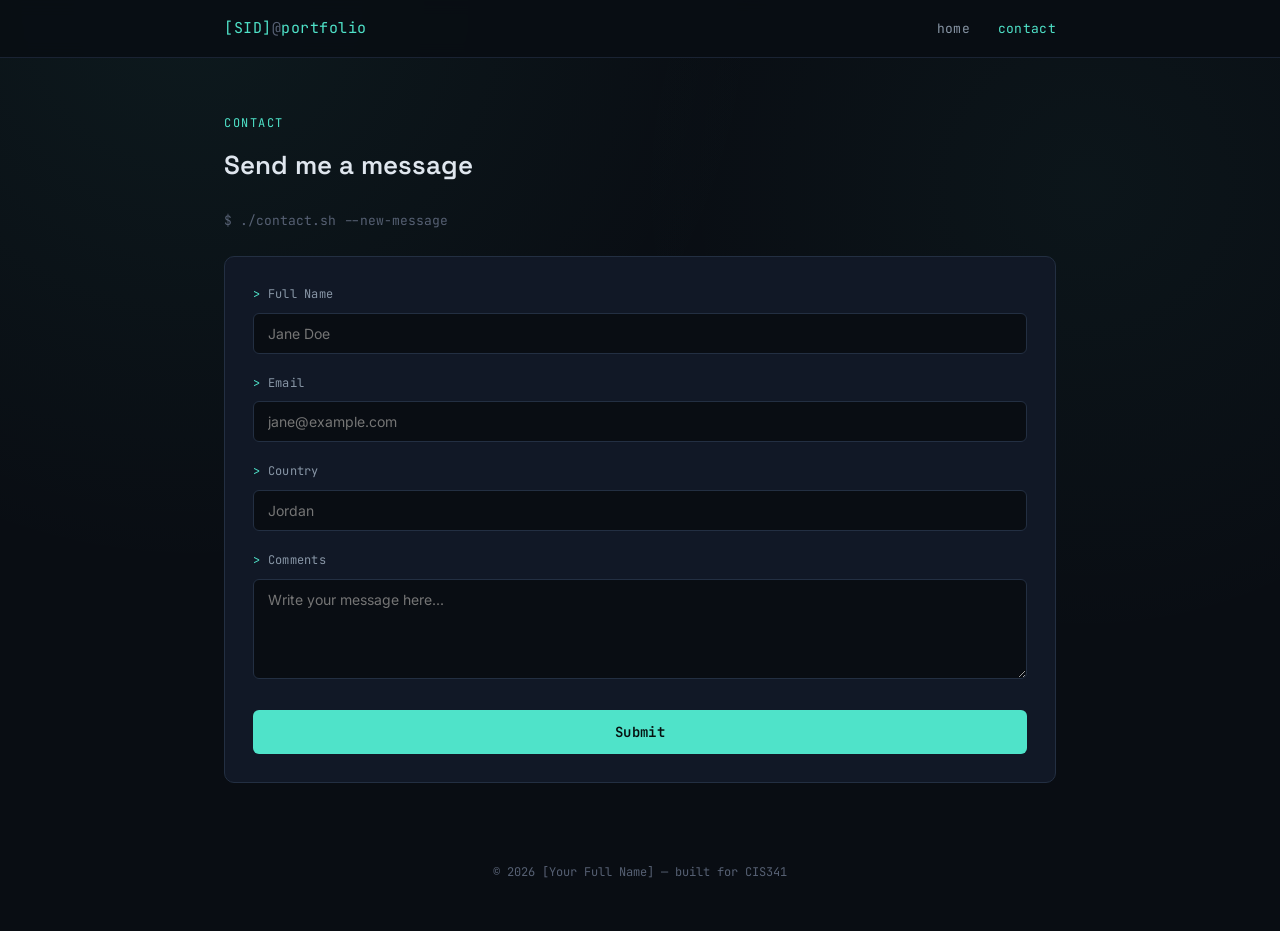
==== contact.html @ ccd3b873 "Add files via upload" ====
<!DOCTYPE html>
<html lang="en">
<head>
    <meta charset="UTF-8">
    <meta name="viewport" content="width=device-width, initial-scale=1.0">
    <title>Contact — [Your Full Name]</title>
    <link rel="preconnect" href="https://fonts.googleapis.com">
    <link href="https://fonts.googleapis.com/css2?family=Space+Grotesk:wght@500;700&family=Inter:wght@400;500;600&family=JetBrains+Mono:wght@400;500&display=swap" rel="stylesheet">
    <link rel="stylesheet" href="style.css">
</head>
<body>

    <nav>
        <div class="nav-inner">
            <div class="nav-logo">[SID]<span>@</span>portfolio</div>
            <div class="nav-links">
                <a href="index.html">home</a>
                <a href="contact.html" class="active">contact</a>
            </div>
        </div>
    </nav>

    <div class="container">

        <section style="border-top:none; padding-top:56px;">
            <p class="section-label">Contact</p>
            <h2>Send me a message</h2>
            <p class="form-intro">$ ./contact.sh --new-message</p>

            <form>
                <div class="field">
                    <label for="fullname">Full Name</label>
                    <input type="text" id="fullname" name="fullname" placeholder="Jane Doe">
                </div>

                <div class="field">
                    <label for="email">Email</label>
                    <input type="email" id="email" name="email" placeholder="jane@example.com">
                </div>

                <div class="field">
                    <label for="country">Country</label>
                    <input type="text" id="country" name="country" placeholder="Jordan">
                </div>

                <div class="field">
                    <label for="comments">Comments</label>
                    <textarea id="comments" name="comments" placeholder="Write your message here..."></textarea>
                </div>

                <button type="button" onclick="validateForm()">Submit</button>
            </form>
        </section>

    </div>

    <footer>
        © 2026 [Your Full Name] — built for CIS341
    </footer>

    <!-- MODAL: shown after successful submission -->
    <div id="contactModal" class="modal-overlay">
        <div class="modal-box">
            <div class="terminal-bar">
                <span class="dot" style="background:#e5555a;"></span>
                <span class="dot" style="background:#e2b73a;"></span>
                <span class="dot" style="background:#4fe3c9;"></span>
                <span class="terminal-title">message_sent.log</span>
            </div>
            <div class="terminal-body">
                <p class="modal-heading">Thanks for reaching out!</p>
                <p class="modal-sub">You can also find me here:</p>

                <div class="contact-line">
                    <span class="label">instagram</span>
                    <span class="value"><a href="https://instagram.com/[your_username]" target="_blank" rel="noopener">@[your_username]</a></span>
                </div>
                <div class="contact-line">
                    <span class="label">phone</span>
                    <span class="value">[+962 xx xxx xxxx]</span>
                </div>
                <div class="contact-line">
                    <span class="label">email</span>
                    <span class="value"><a href="mailto:[your.personal@email.com]">[your.personal@email.com]</a></span>
                </div>

                <button class="modal-close" onclick="closeModal()">Close</button>
            </div>
        </div>
    </div>

    <script src="script.js"></script>
</body>
</html>
---- style.css ----
/* ============================================
   DESIGN TOKENS
   ============================================ */
:root {
    --bg: #090d13;
    --surface: #111826;
    --surface-alt: #161f30;
    --border: #232f42;
    --border-soft: #1a2333;
    --text: #dfe6ee;
    --text-muted: #8896a6;
    --text-dim: #566073;
    --accent: #4fe3c9;
    --accent-dim: #2c8f7f;
    --accent-soft: rgba(79, 227, 201, 0.1);
    --warn: #ffb454;
    --font-display: 'Space Grotesk', sans-serif;
    --font-body: 'Inter', sans-serif;
    --font-mono: 'JetBrains Mono', monospace;
}

* {
    box-sizing: border-box;
}

html {
    scroll-behavior: smooth;
}

body {
    margin: 0;
    background-color: var(--bg);
    background-image:
        radial-gradient(circle at 15% 0%, rgba(79, 227, 201, 0.06), transparent 40%),
        radial-gradient(circle at 85% 20%, rgba(79, 227, 201, 0.04), transparent 35%);
    color: var(--text);
    font-family: var(--font-body);
    line-height: 1.65;
    -webkit-font-smoothing: antialiased;
}

a {
    color: var(--accent);
    text-decoration: none;
}

.container {
    max-width: 880px;
    margin: 0 auto;
    padding: 0 24px;
}

/* ============================================
   NAV
   ============================================ */
nav {
    position: sticky;
    top: 0;
    z-index: 100;
    background-color: rgba(9, 13, 19, 0.85);
    backdrop-filter: blur(8px);
    border-bottom: 1px solid var(--border-soft);
}

.nav-inner {
    max-width: 880px;
    margin: 0 auto;
    padding: 16px 24px;
    display: flex;
    align-items: center;
    justify-content: space-between;
}

.nav-logo {
    font-family: var(--font-mono);
    font-size: 15px;
    color: var(--accent);
    letter-spacing: 0.5px;
}

.nav-logo span {
    color: var(--text-dim);
}

.nav-links {
    display: flex;
    gap: 28px;
}

.nav-links a {
    font-family: var(--font-mono);
    font-size: 13px;
    color: var(--text-muted);
    letter-spacing: 0.3px;
    transition: color 0.15s ease;
    position: relative;
}

.nav-links a:hover {
    color: var(--accent);
}

.nav-links a.active {
    color: var(--accent);
}

/* ============================================
   HERO / TERMINAL SIGNATURE ELEMENT
   ============================================ */
.hero {
    padding: 72px 0 48px;
}

.terminal {
    background-color: var(--surface);
    border: 1px solid var(--border);
    border-radius: 10px;
    overflow: hidden;
    box-shadow: 0 20px 60px -20px rgba(0, 0, 0, 0.6);
}

.terminal-bar {
    display: flex;
    align-items: center;
    gap: 8px;
    padding: 12px 16px;
    background-color: var(--surface-alt);
    border-bottom: 1px solid var(--border);
}

.dot {
    width: 11px;
    height: 11px;
    border-radius: 50%;
    background-color: #3a4457;
}

.terminal-title {
    margin-left: 8px;
    font-family: var(--font-mono);
    font-size: 12px;
    color: var(--text-dim);
}

.terminal-body {
    padding: 28px 28px 32px;
    font-family: var(--font-mono);
    font-size: 14px;
}

.terminal-line {
    color: var(--text-muted);
    margin: 0 0 6px;
}

.terminal-line .prompt {
    color: var(--accent);
}

.terminal-output {
    margin: 0 0 4px;
    padding-left: 0;
}

.terminal-output .key {
    color: var(--text-dim);
}

.terminal-output .val {
    color: var(--text);
}

.hero-name {
    font-family: var(--font-display);
    font-size: 42px;
    font-weight: 700;
    color: var(--text);
    margin: 18px 0 4px;
    letter-spacing: -0.5px;
}

.hero-role {
    font-family: var(--font-mono);
    font-size: 14px;
    color: var(--accent);
    margin: 0 0 18px;
}

.cursor {
    display: inline-block;
    width: 8px;
    height: 16px;
    background-color: var(--accent);
    margin-left: 4px;
    vertical-align: middle;
    animation: blink 1s steps(1) infinite;
}

@keyframes blink {
    50% { opacity: 0; }
}

/* ============================================
   SECTIONS
   ============================================ */
section {
    padding: 48px 0;
    border-top: 1px solid var(--border-soft);
}

.section-label {
    font-family: var(--font-mono);
    font-size: 12px;
    color: var(--accent);
    letter-spacing: 1.5px;
    text-transform: uppercase;
    margin: 0 0 10px;
}

h2 {
    font-family: var(--font-display);
    font-size: 26px;
    font-weight: 600;
    color: var(--text);
    margin: 0 0 24px;
}

/* Soft skills */
.skills-grid {
    display: flex;
    flex-wrap: wrap;
    gap: 10px;
    list-style: none;
    padding: 0;
    margin: 0;
}

.skills-grid li {
    font-family: var(--font-mono);
    font-size: 13px;
    color: var(--text);
    background-color: var(--surface);
    border: 1px solid var(--border);
    padding: 8px 16px;
    border-radius: 6px;
}

.skills-grid li::before {
    content: "▹ ";
    color: var(--accent);
}

/* Tools table */
.table-wrap {
    border: 1px solid var(--border);
    border-radius: 10px;
    overflow: hidden;
}

table {
    width: 100%;
    border-collapse: collapse;
    background-color: var(--surface);
}

th {
    text-align: left;
    font-family: var(--font-mono);
    font-size: 12px;
    letter-spacing: 0.5px;
    text-transform: uppercase;
    color: var(--text-dim);
    background-color: var(--surface-alt);
    padding: 12px 20px;
    border-bottom: 1px solid var(--border);
}

td {
    padding: 14px 20px;
    border-bottom: 1px solid var(--border-soft);
    font-size: 14px;
}

tr:last-child td {
    border-bottom: none;
}

td a {
    display: inline-flex;
    align-items: center;
    gap: 6px;
    color: var(--text);
    transition: color 0.15s ease;
}

td a:hover {
    color: var(--accent);
}

td a::after {
    content: "↗";
    color: var(--accent);
    font-size: 12px;
}

/* Future goals */
.goal-block {
    border-left: 2px solid var(--accent);
    padding: 4px 0 4px 22px;
    color: var(--text-muted);
    font-size: 15.5px;
}

.goal-block p {
    margin: 0;
}

/* Photo + intro layout */
.about-grid {
    display: grid;
    grid-template-columns: 160px 1fr;
    gap: 28px;
    align-items: start;
}

.photo-frame {
    width: 160px;
    height: 160px;
    border-radius: 10px;
    overflow: hidden;
    border: 1px solid var(--border);
    background-color: var(--surface);
    display: flex;
    align-items: center;
    justify-content: center;
}

.photo-frame img {
    width: 100%;
    height: 100%;
    object-fit: cover;
    display: block;
}

.photo-placeholder {
    font-family: var(--font-mono);
    font-size: 11px;
    color: var(--text-dim);
    text-align: center;
    padding: 10px;
}

/* Contact mail CTA */
.mail-cta {
    display: inline-flex;
    align-items: center;
    gap: 10px;
    font-family: var(--font-mono);
    font-size: 14px;
    color: var(--accent);
    border: 1px solid var(--accent-dim);
    background-color: var(--accent-soft);
    padding: 12px 20px;
    border-radius: 8px;
    transition: background-color 0.15s ease;
}

.mail-cta:hover {
    background-color: rgba(79, 227, 201, 0.18);
}

/* ============================================
   FOOTER
   ============================================ */
footer {
    padding: 32px 0 48px;
    text-align: center;
    font-family: var(--font-mono);
    font-size: 12px;
    color: var(--text-dim);
}

/* ============================================
   FORM (contact page)
   ============================================ */
.form-intro {
    font-family: var(--font-mono);
    font-size: 13px;
    color: var(--text-dim);
    margin: 0 0 24px;
}

form {
    background-color: var(--surface);
    border: 1px solid var(--border);
    border-radius: 10px;
    padding: 28px;
}

.field {
    margin-bottom: 20px;
}

.field:last-of-type {
    margin-bottom: 0;
}

label {
    display: block;
    font-family: var(--font-mono);
    font-size: 12px;
    color: var(--text-muted);
    margin-bottom: 8px;
    letter-spacing: 0.3px;
}

label::before {
    content: "> ";
    color: var(--accent);
}

input, textarea {
    width: 100%;
    background-color: var(--bg);
    border: 1px solid var(--border);
    border-radius: 6px;
    padding: 11px 14px;
    color: var(--text);
    font-family: var(--font-body);
    font-size: 14px;
    transition: border-color 0.15s ease;
}

input:focus, textarea:focus {
    outline: none;
    border-color: var(--accent);
}

textarea {
    resize: vertical;
    min-height: 100px;
}

button[type="button"] {
    margin-top: 24px;
    width: 100%;
    background-color: var(--accent);
    color: #06110f;
    border: none;
    border-radius: 6px;
    padding: 13px 20px;
    font-family: var(--font-mono);
    font-size: 14px;
    font-weight: 600;
    letter-spacing: 0.3px;
    cursor: pointer;
    transition: background-color 0.15s ease, transform 0.1s ease;
}

button[type="button"]:hover {
    background-color: #6cebd5;
}

button[type="button"]:active {
    transform: scale(0.99);
}

/* ============================================
   MODAL
   ============================================ */
.modal-overlay {
    display: none;
    position: fixed;
    inset: 0;
    background-color: rgba(4, 6, 10, 0.75);
    backdrop-filter: blur(3px);
    align-items: center;
    justify-content: center;
    z-index: 1000;
    padding: 20px;
}

.modal-box {
    width: 100%;
    max-width: 380px;
    background-color: var(--surface);
    border: 1px solid var(--border);
    border-radius: 10px;
    overflow: hidden;
    box-shadow: 0 30px 80px -20px rgba(0, 0, 0, 0.7);
}

.modal-box .terminal-bar {
    justify-content: space-between;
}

.modal-box .terminal-body {
    padding: 24px;
}

.modal-heading {
    font-family: var(--font-display);
    font-size: 19px;
    font-weight: 600;
    color: var(--text);
    margin: 0 0 4px;
}

.modal-sub {
    font-family: var(--font-mono);
    font-size: 12px;
    color: var(--text-dim);
    margin: 0 0 18px;
}

.contact-line {
    display: flex;
    justify-content: space-between;
    gap: 12px;
    padding: 10px 0;
    border-top: 1px solid var(--border-soft);
    font-size: 14px;
}

.contact-line .label {
    color: var(--text-dim);
    font-family: var(--font-mono);
    font-size: 12px;
}

.contact-line .value a,
.contact-line .value {
    color: var(--text);
}

.contact-line .value a:hover {
    color: var(--accent);
}

.modal-close {
    margin-top: 20px;
    width: 100%;
    background-color: transparent;
    color: var(--text-muted);
    border: 1px solid var(--border);
    border-radius: 6px;
    padding: 10px;
    font-family: var(--font-mono);
    font-size: 13px;
    cursor: pointer;
    transition: border-color 0.15s ease, color 0.15s ease;
}

.modal-close:hover {
    border-color: var(--accent);
    color: var(--accent);
}

/* ============================================
   RESPONSIVE
   ============================================ */
@media (max-width: 620px) {
    .hero-name {
        font-size: 30px;
    }
    .about-grid {
        grid-template-columns: 1fr;
    }
    .photo-frame {
        width: 120px;
        height: 120px;
    }
    .nav-links {
        gap: 16px;
    }
}

/* Reduced motion */
@media (prefers-reduced-motion: reduce) {
    .cursor {
        animation: none;
    }
    html {
        scroll-behavior: auto;
    }
}
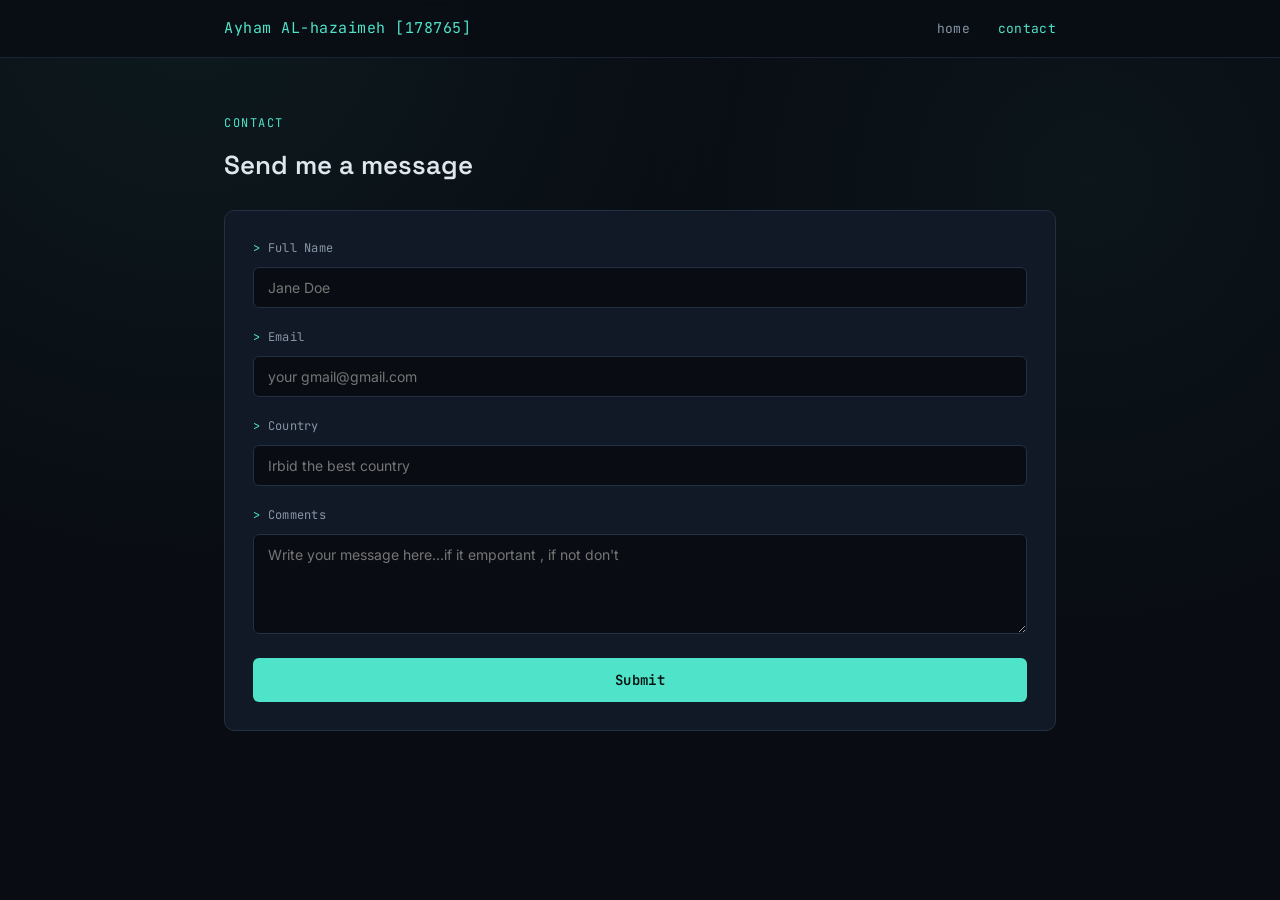
==== commit ac439abe: "Add files via upload" ====
--- a/contact.html
+++ b/contact.html
@@ -1,94 +1,91 @@
-<!DOCTYPE html>
-<html lang="en">
-<head>
-    <meta charset="UTF-8">
-    <meta name="viewport" content="width=device-width, initial-scale=1.0">
-    <title>Contact — [Your Full Name]</title>
-    <link rel="preconnect" href="https://fonts.googleapis.com">
-    <link href="https://fonts.googleapis.com/css2?family=Space+Grotesk:wght@500;700&family=Inter:wght@400;500;600&family=JetBrains+Mono:wght@400;500&display=swap" rel="stylesheet">
-    <link rel="stylesheet" href="style.css">
-</head>
-<body>
-
-    <nav>
-        <div class="nav-inner">
-            <div class="nav-logo">[SID]<span>@</span>portfolio</div>
-            <div class="nav-links">
-                <a href="index.html">home</a>
-                <a href="contact.html" class="active">contact</a>
-            </div>
-        </div>
-    </nav>
-
-    <div class="container">
-
-        <section style="border-top:none; padding-top:56px;">
-            <p class="section-label">Contact</p>
-            <h2>Send me a message</h2>
-            <p class="form-intro">$ ./contact.sh --new-message</p>
-
-            <form>
-                <div class="field">
-                    <label for="fullname">Full Name</label>
-                    <input type="text" id="fullname" name="fullname" placeholder="Jane Doe">
-                </div>
-
-                <div class="field">
-                    <label for="email">Email</label>
-                    <input type="email" id="email" name="email" placeholder="jane@example.com">
-                </div>
-
-                <div class="field">
-                    <label for="country">Country</label>
-                    <input type="text" id="country" name="country" placeholder="Jordan">
-                </div>
-
-                <div class="field">
-                    <label for="comments">Comments</label>
-                    <textarea id="comments" name="comments" placeholder="Write your message here..."></textarea>
-                </div>
-
-                <button type="button" onclick="validateForm()">Submit</button>
-            </form>
-        </section>
-
-    </div>
-
-    <footer>
-        © 2026 [Your Full Name] — built for CIS341
-    </footer>
-
-    <!-- MODAL: shown after successful submission -->
-    <div id="contactModal" class="modal-overlay">
-        <div class="modal-box">
-            <div class="terminal-bar">
-                <span class="dot" style="background:#e5555a;"></span>
-                <span class="dot" style="background:#e2b73a;"></span>
-                <span class="dot" style="background:#4fe3c9;"></span>
-                <span class="terminal-title">message_sent.log</span>
-            </div>
-            <div class="terminal-body">
-                <p class="modal-heading">Thanks for reaching out!</p>
-                <p class="modal-sub">You can also find me here:</p>
-
-                <div class="contact-line">
-                    <span class="label">instagram</span>
-                    <span class="value"><a href="https://instagram.com/[your_username]" target="_blank" rel="noopener">@[your_username]</a></span>
-                </div>
-                <div class="contact-line">
-                    <span class="label">phone</span>
-                    <span class="value">[+962 xx xxx xxxx]</span>
-                </div>
-                <div class="contact-line">
-                    <span class="label">email</span>
-                    <span class="value"><a href="mailto:[your.personal@email.com]">[your.personal@email.com]</a></span>
-                </div>
-
-                <button class="modal-close" onclick="closeModal()">Close</button>
-            </div>
-        </div>
-    </div>
-
-    <script src="script.js"></script>
-</body>
-</html>
+<html lang="en"><head>
+    <meta charset="UTF-8">
+    <meta name="viewport" content="width=device-width, initial-scale=1.0">
+    <title>Contact — [Ayham AL-hazaimeh-178765]</title>
+    <link rel="preconnect" href="https://fonts.googleapis.com">
+    <link href="https://fonts.googleapis.com/css2?family=Space+Grotesk:wght@500;700&amp;family=Inter:wght@400;500;600&amp;family=JetBrains+Mono:wght@400;500&amp;display=swap" rel="stylesheet">
+    <link rel="stylesheet" href="style.css">
+    <link rel="icon" type="image/png" href="images/mine.jpeg">
+</head>
+<body>
+
+    <nav>
+        <div class="nav-inner">
+            <div class="nav-logo"> Ayham AL-hazaimeh  [178765] </div>
+            <div class="nav-links">
+                <a href="index.html">home</a>
+                <a href="contact.html" class="active">contact</a>
+            </div>
+        </div>
+    </nav>
+
+    <div class="container">
+
+        <section style="border-top:none; padding-top:56px;">
+            <p class="section-label">Contact</p>
+            <h2>Send me a message</h2>
+           
+            <form>
+                <div class="field">
+                    <label for="fullname">Full Name</label>
+                    <input type="text" id="fullname" name="fullname" placeholder="Jane Doe">
+                </div>
+
+                <div class="field">
+                    <label for="email">Email</label>
+                    <input type="email" id="email" name="email" placeholder="your gmail@gmail.com">
+                </div>
+
+                <div class="field">
+                    <label for="country">Country</label>
+                    <input type="text" id="country" name="country" placeholder="Irbid the best country">
+                </div>
+
+                <div class="field">
+                    <label for="comments">Comments</label>
+                    <textarea id="comments" name="comments" placeholder="Write your message here...if it emportant , if not don't"></textarea>
+                </div>
+
+                <button type="button" onclick="validateForm()">Submit</button>
+            </form>
+        </section>
+
+    </div>
+
+    
+
+    <div id="contactModal" class="modal-overlay">
+        <div class="modal-box">
+            <div class="terminal-bar">
+                <span class="dot" style="background:#000000;"></span>
+                <span class="dot" style="background:#ffffff;"></span>
+                <span class="dot" style="background:#000000;"></span>
+                <span class="terminal-title">do it..!</span>
+                
+            </div>
+            <div class="terminal-body">
+                <p class="modal-heading">Thanks for reaching out!</p>
+                <p class="modal-sub">You can also find me here:</p>
+
+                <div class="contact-line">
+                    <span class="label">instagram</span>
+                    <span class="value"><a href="https://instagram.com/6a___1m" target="_blank" rel="noopener">@6a___1m</a></span>
+                </div>
+                <div class="contact-line">
+                    <span class="label">phone</span>
+                    <span class="value">[+962792221662]</span>
+                </div>
+                <div class="contact-line">
+                    <span class="label">email</span>
+                    <span class="value"><a href="mailto:ayhamalhazaimeh2006@email.com\">My Email</a></span>
+                </div>
+
+                <button class="modal-close" onclick="closeModal()">Close</button>
+            </div>
+        </div>
+    </div>
+
+    <script src="script.js"></script>
+
+
+</body></html>
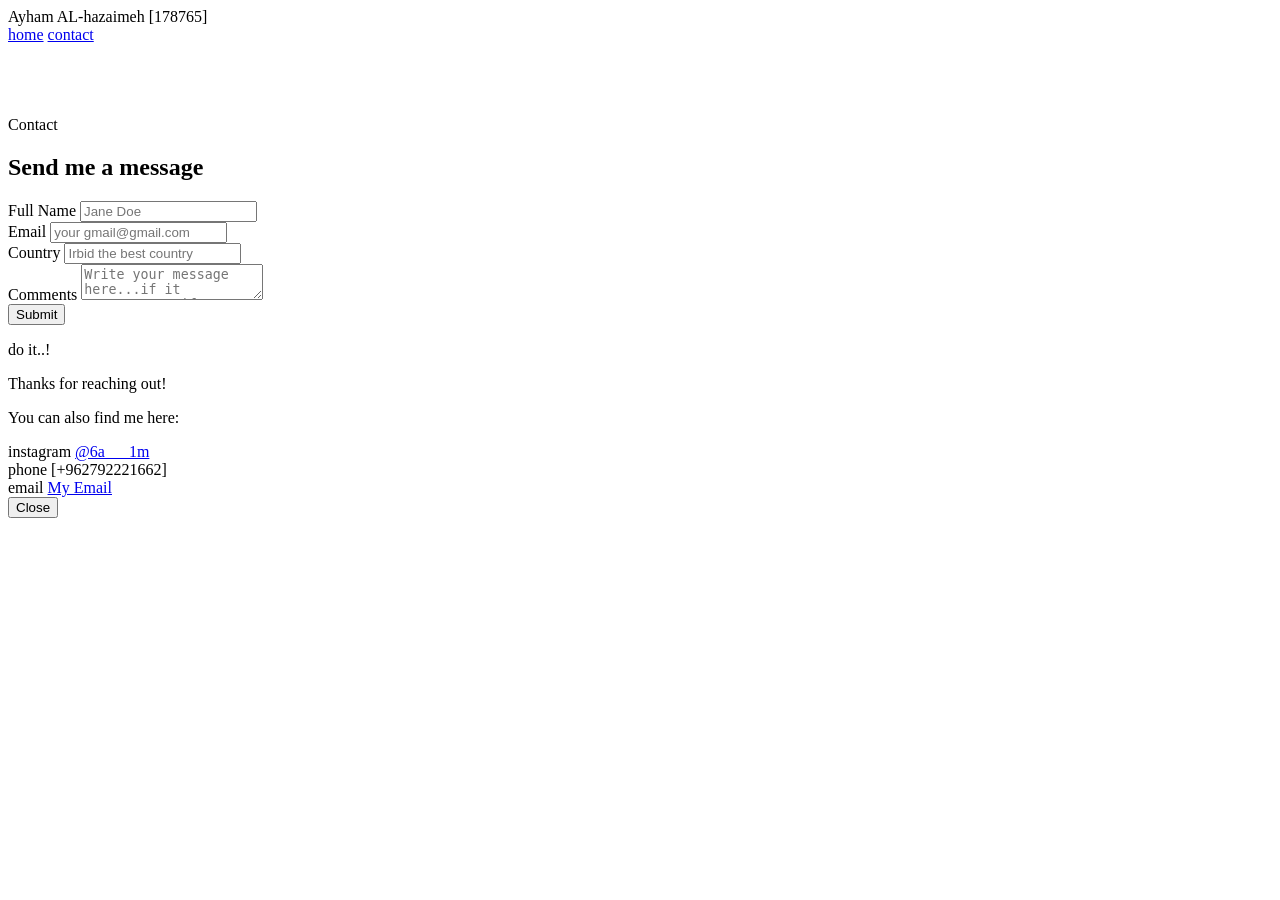
==== commit c7973232: "Update contact.html" ====
--- a/contact.html
+++ b/contact.html
@@ -5,7 +5,7 @@
     <link rel="preconnect" href="https://fonts.googleapis.com">
     <link href="https://fonts.googleapis.com/css2?family=Space+Grotesk:wght@500;700&amp;family=Inter:wght@400;500;600&amp;family=JetBrains+Mono:wght@400;500&amp;display=swap" rel="stylesheet">
     <link rel="stylesheet" href="style.css">
-    <link rel="icon" type="image/png" href="images/mine.jpeg">
+   
 </head>
 <body>
 
@@ -88,4 +88,4 @@
     <script src="script.js"></script>
 
 
-</body></html>+</body></html>
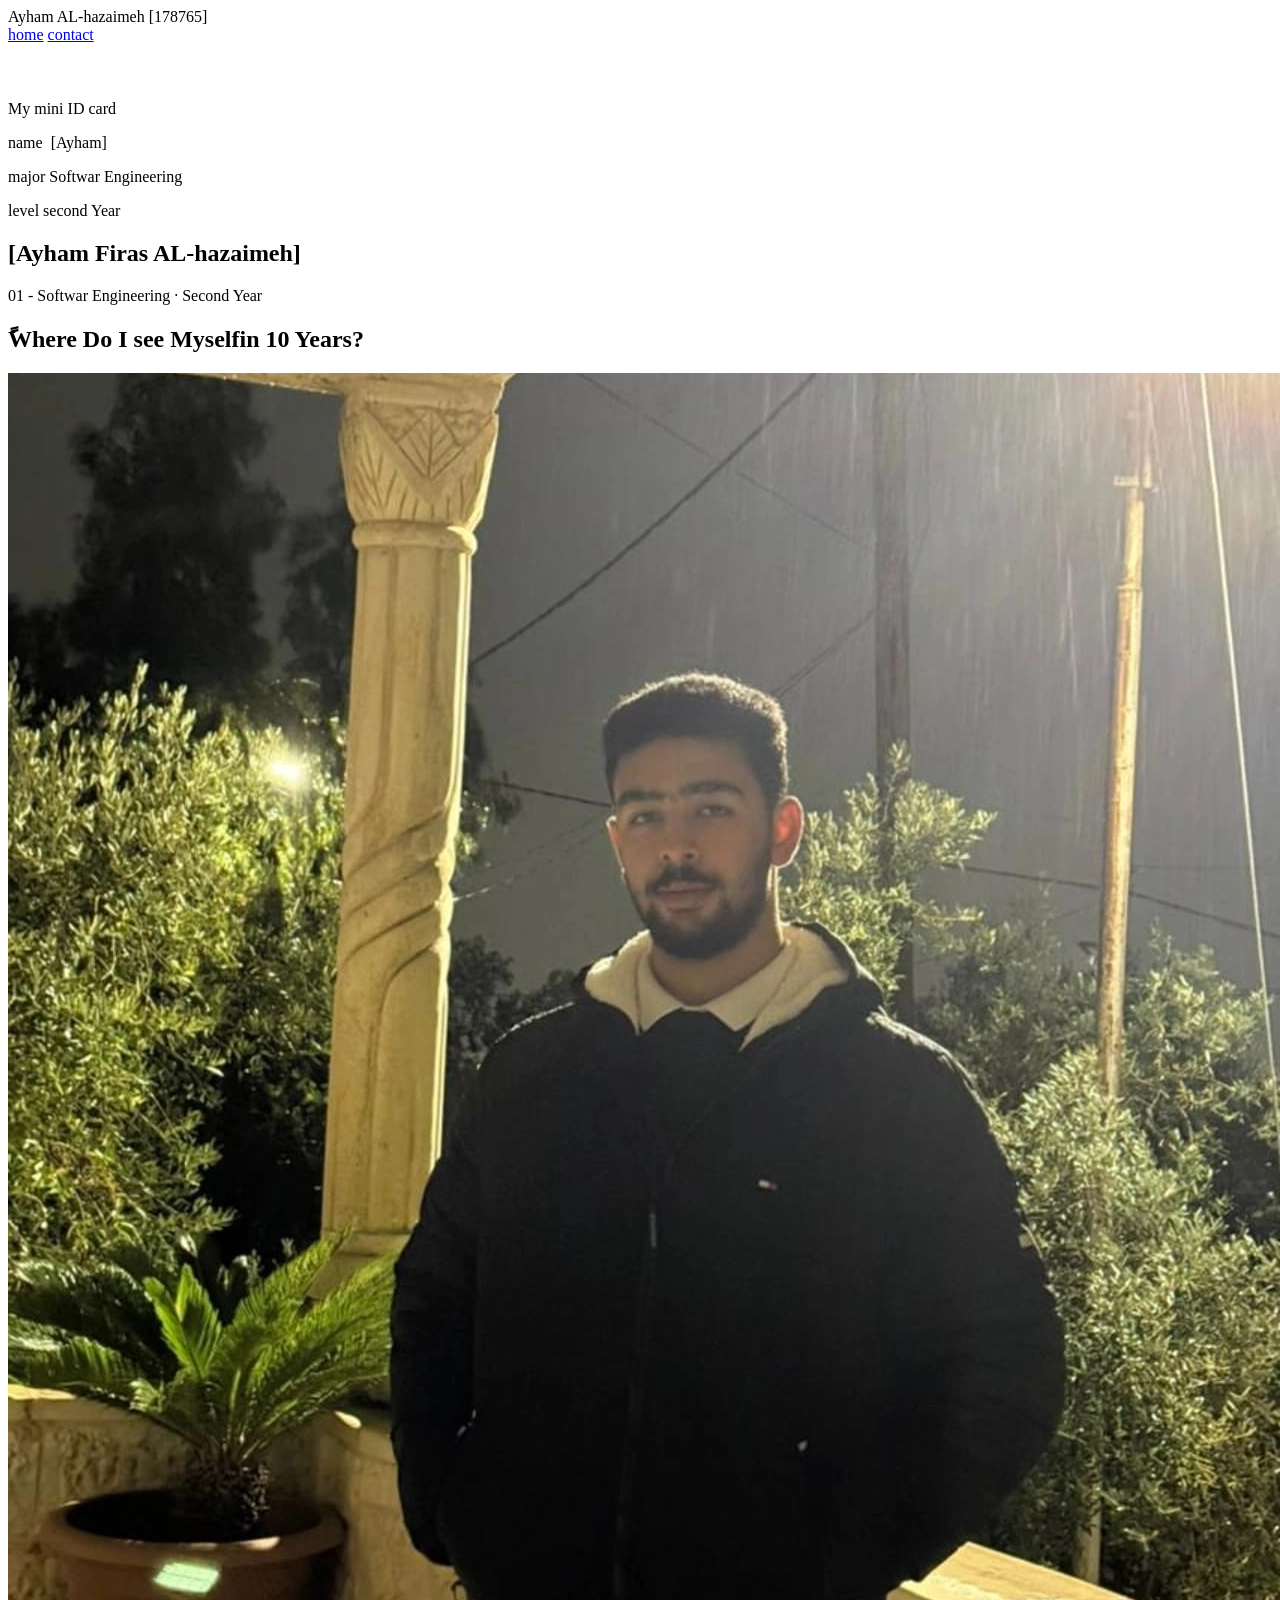
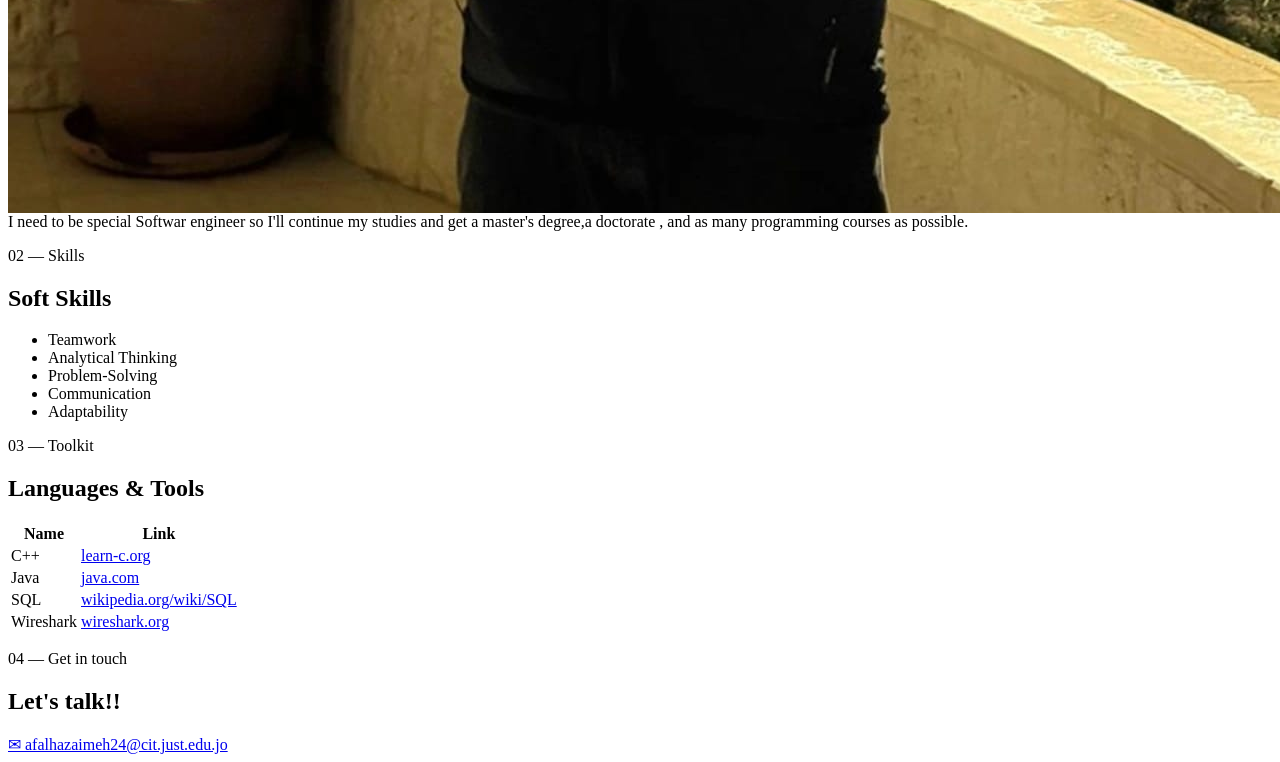
==== commit 7fde0aa4: "Update contact.html" ====
--- a/contact.html
+++ b/contact.html
@@ -1,91 +1,109 @@
 <html lang="en"><head>
     <meta charset="UTF-8">
     <meta name="viewport" content="width=device-width, initial-scale=1.0">
-    <title>Contact — [Ayham AL-hazaimeh-178765]</title>
+    <title>[Ayham AL-hazaimeh] - [178765]</title>
     <link rel="preconnect" href="https://fonts.googleapis.com">
     <link href="https://fonts.googleapis.com/css2?family=Space+Grotesk:wght@500;700&amp;family=Inter:wght@400;500;600&amp;family=JetBrains+Mono:wght@400;500&amp;display=swap" rel="stylesheet">
     <link rel="stylesheet" href="style.css">
-   
+    <link rel="icon" type="image/png" href="images/mine.jpeg">
 </head>
 <body>
 
     <nav>
         <div class="nav-inner">
-            <div class="nav-logo"> Ayham AL-hazaimeh  [178765] </div>
+            <div class="nav-logo">Ayham AL-hazaimeh  [178765]</div>
             <div class="nav-links">
-                <a href="index.html">home</a>
-                <a href="contact.html" class="active">contact</a>
+                <a href="index.html" class="active">home</a>
+                <a href="contact.html">contact</a>
             </div>
         </div>
     </nav>
 
     <div class="container">
 
-        <section style="border-top:none; padding-top:56px;">
-            <p class="section-label">Contact</p>
-            <h2>Send me a message</h2>
-           
-            <form>
-                <div class="field">
-                    <label for="fullname">Full Name</label>
-                    <input type="text" id="fullname" name="fullname" placeholder="Jane Doe">
+        <section class="hero" style="border-top:none; padding-top:56px;">
+            <div class="terminal">
+                <div class="terminal-bar">
+                    <span class="dot" style="background:#0ca16d;"></span>
+                    <span class="dot" style="background:#a57e09;"></span>
+                    <span class="dot" style="background:#6b38d2;"></span>
+                    <span class="terminal-title">My mini ID card </span>
                 </div>
+                <div class="terminal-body">
+                    
+                    <p class="terminal-output"><span class="key">name</span> &nbsp;<span class="val">[Ayham]</span></p>
+                    <p class="terminal-output"><span class="key">major</span> <span class="val">Softwar Engineering</span></p>
+                    <p class="terminal-output"><span class="key">level</span> <span class="val">second Year</span></p>
+                </div>
+            </div>
+            <h1 class="hero-name">[Ayham Firas AL-hazaimeh]<span class="cursor"></span></h1>
+            <p class="hero-role">01 - Softwar Engineering · Second Year</p>
+        </section>
 
-                <div class="field">
-                    <label for="email">Email</label>
-                    <input type="email" id="email" name="email" placeholder="your gmail@gmail.com">
+        <section>
+            <h2>ًWhere Do I see Myselfin 10  Years?</h2>
+            <div class="about-grid">
+                <div class="photo-frame">
+                <img src="images/mine.jpeg" alt="">
                 </div>
+                <div>
+                    <p style="margin-top:0; color: var(--text-muted);">
+                        I need to be special Softwar engineer
+                         so I'll continue my studies and get a master's degree,a doctorate ,
+                          and as many programming courses as possible.
+                    </p>
+                </div>
+            </div>
+        </section>
 
-                <div class="field">
-                    <label for="country">Country</label>
-                    <input type="text" id="country" name="country" placeholder="Irbid the best country">
-                </div>
+        <section>
+            <p class="section-label">02 — Skills</p>
+            <h2>Soft Skills</h2>
+            <ul class="skills-grid">
+                <li>Teamwork</li>
+                <li>Analytical Thinking</li>
+                <li>Problem-Solving</li>
+                <li>Communication</li>
+                <li>Adaptability</li>
+            </ul>
+        </section>
 
-                <div class="field">
-                    <label for="comments">Comments</label>
-                    <textarea id="comments" name="comments" placeholder="Write your message here...if it emportant , if not don't"></textarea>
-                </div>
+        <section>
+            <p class="section-label">03 — Toolkit</p>
+            <h2>Languages &amp; Tools</h2>
+            <div class="table-wrap">
+                <table>
+                    <tbody><tr>
+                        <th>Name</th>
+                        <th>Link</th>
+                    </tr>
+                    <tr>
+                        <td>C++</td>
+                        <td><a href="https://www.learn-c.org/" target="_blank" rel="noopener">learn-c.org</a></td>
+                    </tr>
+                    <tr>
+                        <td>Java</td>
+                        <td><a href="https://www.java.com/en/" target="_blank" rel="noopener">java.com</a></td>
+                    </tr>
+                    <tr>
+                        <td>SQL</td>
+                        <td><a href="https://en.wikipedia.org/wiki/SQL" target="_blank" rel="noopener">wikipedia.org/wiki/SQL</a></td>
+                    </tr>
+                    <tr>
+                        <td>Wireshark</td>
+                        <td><a href="https://www.wireshark.org/" target="_blank" rel="noopener">wireshark.org</a></td>
+                    </tr>
+                </tbody></table>
+            </div>
+        </section>
 
-                <button type="button" onclick="validateForm()">Submit</button>
-            </form>
+        <section>
+            <p class="section-label">04 — Get in touch</p>
+            <h2>Let's talk!!</h2>
+            <a class="mail-cta" href="mailto:[your.email@cit.just.edu.jo]">
+                ✉ afalhazaimeh24@cit.just.edu.jo
+            </a>
         </section>
 
     </div>
-
-    
-
-    <div id="contactModal" class="modal-overlay">
-        <div class="modal-box">
-            <div class="terminal-bar">
-                <span class="dot" style="background:#000000;"></span>
-                <span class="dot" style="background:#ffffff;"></span>
-                <span class="dot" style="background:#000000;"></span>
-                <span class="terminal-title">do it..!</span>
-                
-            </div>
-            <div class="terminal-body">
-                <p class="modal-heading">Thanks for reaching out!</p>
-                <p class="modal-sub">You can also find me here:</p>
-
-                <div class="contact-line">
-                    <span class="label">instagram</span>
-                    <span class="value"><a href="https://instagram.com/6a___1m" target="_blank" rel="noopener">@6a___1m</a></span>
-                </div>
-                <div class="contact-line">
-                    <span class="label">phone</span>
-                    <span class="value">[+962792221662]</span>
-                </div>
-                <div class="contact-line">
-                    <span class="label">email</span>
-                    <span class="value"><a href="mailto:ayhamalhazaimeh2006@email.com\">My Email</a></span>
-                </div>
-
-                <button class="modal-close" onclick="closeModal()">Close</button>
-            </div>
-        </div>
-    </div>
-
-    <script src="script.js"></script>
-
-
 </body></html>
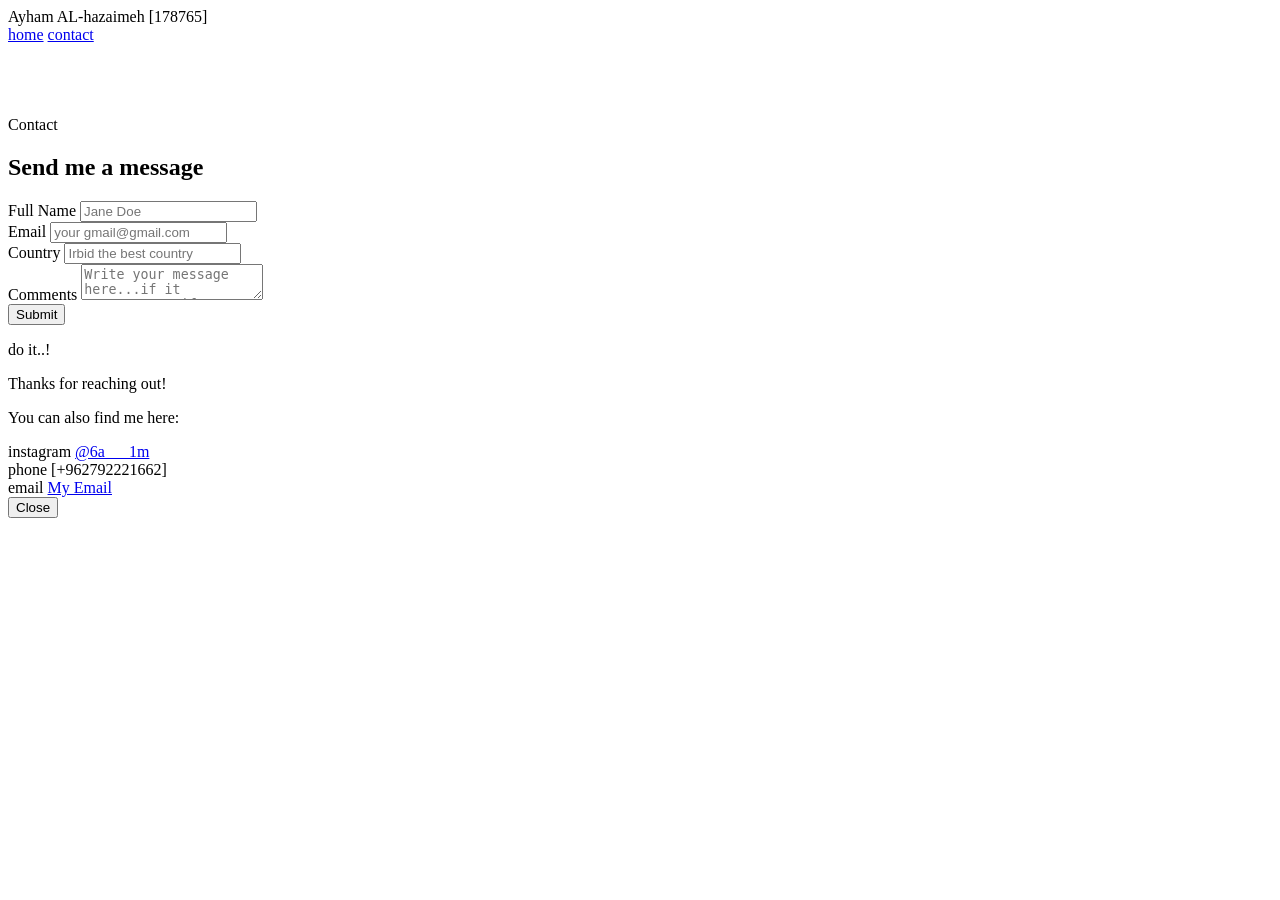
==== commit 60a7e322: "Update contact.html" ====
--- a/contact.html
+++ b/contact.html
@@ -1,7 +1,7 @@
 <html lang="en"><head>
     <meta charset="UTF-8">
     <meta name="viewport" content="width=device-width, initial-scale=1.0">
-    <title>[Ayham AL-hazaimeh] - [178765]</title>
+    <title>Contact — [Ayham AL-hazaimeh-178765]</title>
     <link rel="preconnect" href="https://fonts.googleapis.com">
     <link href="https://fonts.googleapis.com/css2?family=Space+Grotesk:wght@500;700&amp;family=Inter:wght@400;500;600&amp;family=JetBrains+Mono:wght@400;500&amp;display=swap" rel="stylesheet">
     <link rel="stylesheet" href="style.css">
@@ -11,99 +11,81 @@
 
     <nav>
         <div class="nav-inner">
-            <div class="nav-logo">Ayham AL-hazaimeh  [178765]</div>
+            <div class="nav-logo"> Ayham AL-hazaimeh  [178765] </div>
             <div class="nav-links">
-                <a href="index.html" class="active">home</a>
-                <a href="contact.html">contact</a>
+                <a href="index.html">home</a>
+                <a href="contact.html" class="active">contact</a>
             </div>
         </div>
     </nav>
 
     <div class="container">
 
-        <section class="hero" style="border-top:none; padding-top:56px;">
-            <div class="terminal">
-                <div class="terminal-bar">
-                    <span class="dot" style="background:#0ca16d;"></span>
-                    <span class="dot" style="background:#a57e09;"></span>
-                    <span class="dot" style="background:#6b38d2;"></span>
-                    <span class="terminal-title">My mini ID card </span>
+        <section style="border-top:none; padding-top:56px;">
+            <p class="section-label">Contact</p>
+            <h2>Send me a message</h2>
+           
+            <form>
+                <div class="field">
+                    <label for="fullname">Full Name</label>
+                    <input type="text" id="fullname" name="fullname" placeholder="Jane Doe">
                 </div>
-                <div class="terminal-body">
-                    
-                    <p class="terminal-output"><span class="key">name</span> &nbsp;<span class="val">[Ayham]</span></p>
-                    <p class="terminal-output"><span class="key">major</span> <span class="val">Softwar Engineering</span></p>
-                    <p class="terminal-output"><span class="key">level</span> <span class="val">second Year</span></p>
+
+                <div class="field">
+                    <label for="email">Email</label>
+                    <input type="email" id="email" name="email" placeholder="your gmail@gmail.com">
                 </div>
-            </div>
-            <h1 class="hero-name">[Ayham Firas AL-hazaimeh]<span class="cursor"></span></h1>
-            <p class="hero-role">01 - Softwar Engineering · Second Year</p>
-        </section>
 
-        <section>
-            <h2>ًWhere Do I see Myselfin 10  Years?</h2>
-            <div class="about-grid">
-                <div class="photo-frame">
-                <img src="images/mine.jpeg" alt="">
+                <div class="field">
+                    <label for="country">Country</label>
+                    <input type="text" id="country" name="country" placeholder="Irbid the best country">
                 </div>
-                <div>
-                    <p style="margin-top:0; color: var(--text-muted);">
-                        I need to be special Softwar engineer
-                         so I'll continue my studies and get a master's degree,a doctorate ,
-                          and as many programming courses as possible.
-                    </p>
+
+                <div class="field">
+                    <label for="comments">Comments</label>
+                    <textarea id="comments" name="comments" placeholder="Write your message here...if it emportant , if not don't"></textarea>
                 </div>
-            </div>
-        </section>
 
-        <section>
-            <p class="section-label">02 — Skills</p>
-            <h2>Soft Skills</h2>
-            <ul class="skills-grid">
-                <li>Teamwork</li>
-                <li>Analytical Thinking</li>
-                <li>Problem-Solving</li>
-                <li>Communication</li>
-                <li>Adaptability</li>
-            </ul>
-        </section>
-
-        <section>
-            <p class="section-label">03 — Toolkit</p>
-            <h2>Languages &amp; Tools</h2>
-            <div class="table-wrap">
-                <table>
-                    <tbody><tr>
-                        <th>Name</th>
-                        <th>Link</th>
-                    </tr>
-                    <tr>
-                        <td>C++</td>
-                        <td><a href="https://www.learn-c.org/" target="_blank" rel="noopener">learn-c.org</a></td>
-                    </tr>
-                    <tr>
-                        <td>Java</td>
-                        <td><a href="https://www.java.com/en/" target="_blank" rel="noopener">java.com</a></td>
-                    </tr>
-                    <tr>
-                        <td>SQL</td>
-                        <td><a href="https://en.wikipedia.org/wiki/SQL" target="_blank" rel="noopener">wikipedia.org/wiki/SQL</a></td>
-                    </tr>
-                    <tr>
-                        <td>Wireshark</td>
-                        <td><a href="https://www.wireshark.org/" target="_blank" rel="noopener">wireshark.org</a></td>
-                    </tr>
-                </tbody></table>
-            </div>
-        </section>
-
-        <section>
-            <p class="section-label">04 — Get in touch</p>
-            <h2>Let's talk!!</h2>
-            <a class="mail-cta" href="mailto:[your.email@cit.just.edu.jo]">
-                ✉ afalhazaimeh24@cit.just.edu.jo
-            </a>
+                <button type="button" onclick="validateForm()">Submit</button>
+            </form>
         </section>
 
     </div>
+
+    
+
+    <div id="contactModal" class="modal-overlay">
+        <div class="modal-box">
+            <div class="terminal-bar">
+                <span class="dot" style="background:#000000;"></span>
+                <span class="dot" style="background:#ffffff;"></span>
+                <span class="dot" style="background:#000000;"></span>
+                <span class="terminal-title">do it..!</span>
+                
+            </div>
+            <div class="terminal-body">
+                <p class="modal-heading">Thanks for reaching out!</p>
+                <p class="modal-sub">You can also find me here:</p>
+
+                <div class="contact-line">
+                    <span class="label">instagram</span>
+                    <span class="value"><a href="https://instagram.com/6a___1m" target="_blank" rel="noopener">@6a___1m</a></span>
+                </div>
+                <div class="contact-line">
+                    <span class="label">phone</span>
+                    <span class="value">[+962792221662]</span>
+                </div>
+                <div class="contact-line">
+                    <span class="label">email</span>
+                    <span class="value"><a href="mailto:ayhamalhazaimeh2006@email.com\">My Email</a></span>
+                </div>
+
+                <button class="modal-close" onclick="closeModal()">Close</button>
+            </div>
+        </div>
+    </div>
+
+    <script src="script.js"></script>
+
+
 </body></html>
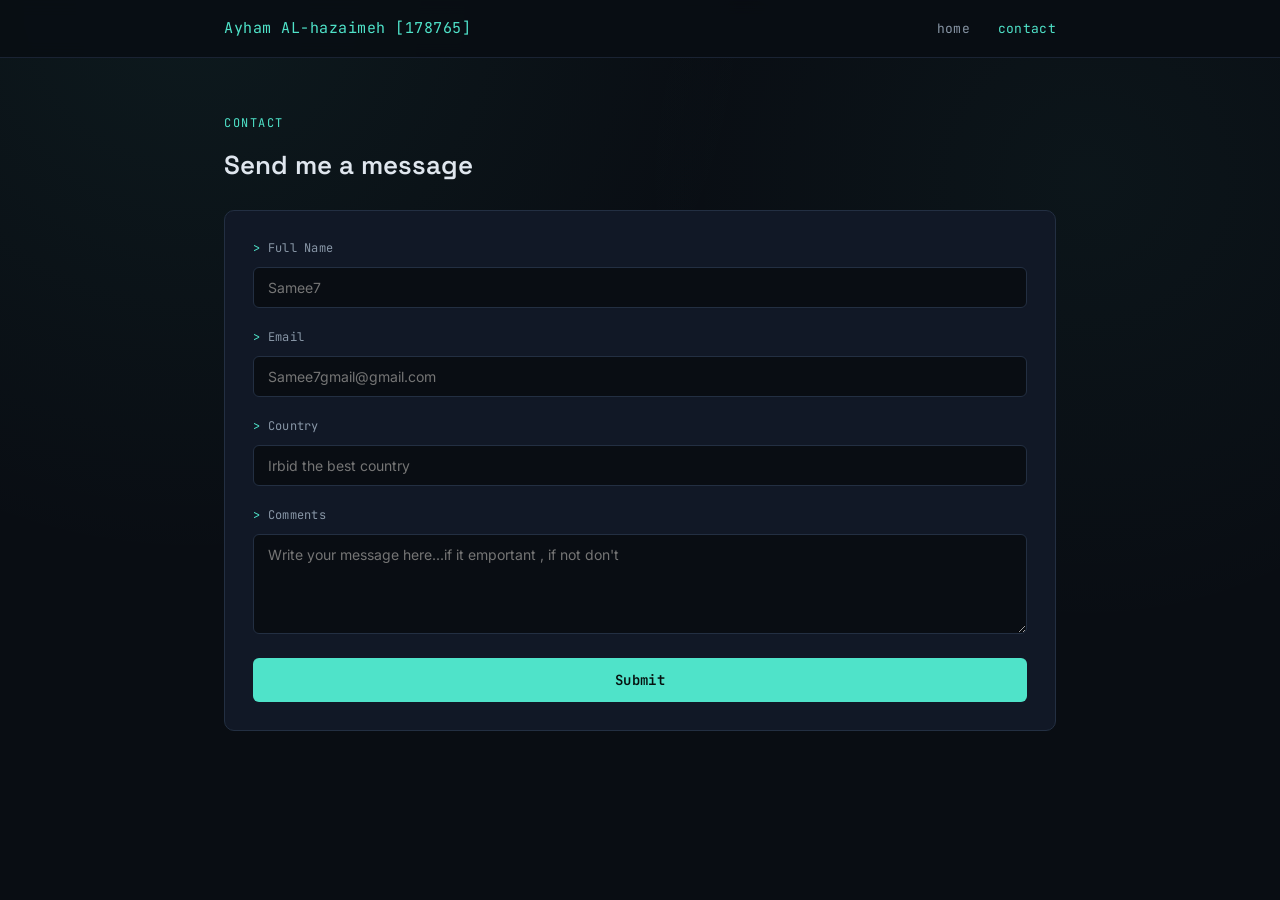
==== commit c919b458: "Update contact.html" ====
--- a/contact.html
+++ b/contact.html
@@ -28,12 +28,12 @@
             <form>
                 <div class="field">
                     <label for="fullname">Full Name</label>
-                    <input type="text" id="fullname" name="fullname" placeholder="Jane Doe">
+                    <input type="text" id="fullname" name="fullname" placeholder="Samee7">
                 </div>
 
                 <div class="field">
                     <label for="email">Email</label>
-                    <input type="email" id="email" name="email" placeholder="your gmail@gmail.com">
+                    <input type="email" id="email" name="email" placeholder="Samee7gmail@gmail.com">
                 </div>
 
                 <div class="field">
--- a/style.css
+++ b/style.css
@@ -0,0 +1,574 @@
+/* ============================================
+   DESIGN TOKENS
+   ============================================ */
+:root {
+    --bg: #090d13;
+    --surface: #111826;
+    --surface-alt: #161f30;
+    --border: #232f42;
+    --border-soft: #1a2333;
+    --text: #dfe6ee;
+    --text-muted: #8896a6;
+    --text-dim: #566073;
+    --accent: #4fe3c9;
+    --accent-dim: #2c8f7f;
+    --accent-soft: rgba(79, 227, 201, 0.1);
+    --warn: #ffb454;
+    --font-display: 'Space Grotesk', sans-serif;
+    --font-body: 'Inter', sans-serif;
+    --font-mono: 'JetBrains Mono', monospace;
+}
+
+* {
+    box-sizing: border-box;
+}
+
+html {
+    scroll-behavior: smooth;
+}
+
+body {
+    margin: 0;
+    background-color: var(--bg);
+    background-image:
+        radial-gradient(circle at 15% 0%, rgba(79, 227, 201, 0.06), transparent 40%),
+        radial-gradient(circle at 85% 20%, rgba(79, 227, 201, 0.04), transparent 35%);
+    color: var(--text);
+    font-family: var(--font-body);
+    line-height: 1.65;
+    -webkit-font-smoothing: antialiased;
+}
+
+a {
+    color: var(--accent);
+    text-decoration: none;
+}
+
+.container {
+    max-width: 880px;
+    margin: 0 auto;
+    padding: 0 24px;
+}
+
+/* ============================================
+   NAV
+   ============================================ */
+nav {
+    position: sticky;
+    top: 0;
+    z-index: 100;
+    background-color: rgba(9, 13, 19, 0.85);
+    backdrop-filter: blur(8px);
+    border-bottom: 1px solid var(--border-soft);
+}
+
+.nav-inner {
+    max-width: 880px;
+    margin: 0 auto;
+    padding: 16px 24px;
+    display: flex;
+    align-items: center;
+    justify-content: space-between;
+}
+
+.nav-logo {
+    font-family: var(--font-mono);
+    font-size: 15px;
+    color: var(--accent);
+    letter-spacing: 0.5px;
+}
+
+.nav-logo span {
+    color: var(--text-dim);
+}
+
+.nav-links {
+    display: flex;
+    gap: 28px;
+}
+
+.nav-links a {
+    font-family: var(--font-mono);
+    font-size: 13px;
+    color: var(--text-muted);
+    letter-spacing: 0.3px;
+    transition: color 0.15s ease;
+    position: relative;
+}
+
+.nav-links a:hover {
+    color: var(--accent);
+}
+
+.nav-links a.active {
+    color: var(--accent);
+}
+
+/* ============================================
+   HERO / TERMINAL SIGNATURE ELEMENT
+   ============================================ */
+.hero {
+    padding: 72px 0 48px;
+}
+
+.terminal {
+    background-color: var(--surface);
+    border: 1px solid var(--border);
+    border-radius: 10px;
+    overflow: hidden;
+    box-shadow: 0 20px 60px -20px rgba(0, 0, 0, 0.6);
+}
+
+.terminal-bar {
+    display: flex;
+    align-items: center;
+    gap: 8px;
+    padding: 12px 16px;
+    background-color: var(--surface-alt);
+    border-bottom: 1px solid var(--border);
+}
+
+.dot {
+    width: 11px;
+    height: 11px;
+    border-radius: 50%;
+    background-color: #3a4457;
+}
+
+.terminal-title {
+    margin-left: 8px;
+    font-family: var(--font-mono);
+    font-size: 12px;
+    color: var(--text-dim);
+}
+
+.terminal-body {
+    padding: 28px 28px 32px;
+    font-family: var(--font-mono);
+    font-size: 14px;
+}
+
+.terminal-line {
+    color: var(--text-muted);
+    margin: 0 0 6px;
+}
+
+.terminal-line .prompt {
+    color: var(--accent);
+}
+
+.terminal-output {
+    margin: 0 0 4px;
+    padding-left: 0;
+}
+
+.terminal-output .key {
+    color: var(--text-dim);
+}
+
+.terminal-output .val {
+    color: var(--text);
+}
+
+.hero-name {
+    font-family: var(--font-display);
+    font-size: 42px;
+    font-weight: 700;
+    color: var(--text);
+    margin: 18px 0 4px;
+    letter-spacing: -0.5px;
+}
+
+.hero-role {
+    font-family: var(--font-mono);
+    font-size: 14px;
+    color: var(--accent);
+    margin: 0 0 18px;
+}
+
+.cursor {
+    display: inline-block;
+    width: 8px;
+    height: 16px;
+    background-color: var(--accent);
+    margin-left: 4px;
+    vertical-align: middle;
+    animation: blink 1s steps(1) infinite;
+}
+
+@keyframes blink {
+    50% { opacity: 0; }
+}
+
+/* ============================================
+   SECTIONS
+   ============================================ */
+section {
+    padding: 48px 0;
+    border-top: 1px solid var(--border-soft);
+}
+
+.section-label {
+    font-family: var(--font-mono);
+    font-size: 12px;
+    color: var(--accent);
+    letter-spacing: 1.5px;
+    text-transform: uppercase;
+    margin: 0 0 10px;
+}
+
+h2 {
+    font-family: var(--font-display);
+    font-size: 26px;
+    font-weight: 600;
+    color: var(--text);
+    margin: 0 0 24px;
+}
+
+/* Soft skills */
+.skills-grid {
+    display: flex;
+    flex-wrap: wrap;
+    gap: 10px;
+    list-style: none;
+    padding: 0;
+    margin: 0;
+}
+
+.skills-grid li {
+    font-family: var(--font-mono);
+    font-size: 13px;
+    color: var(--text);
+    background-color: var(--surface);
+    border: 1px solid var(--border);
+    padding: 8px 16px;
+    border-radius: 6px;
+}
+
+.skills-grid li::before {
+    content: "▹ ";
+    color: var(--accent);
+}
+
+/* Tools table */
+.table-wrap {
+    border: 1px solid var(--border);
+    border-radius: 10px;
+    overflow: hidden;
+}
+
+table {
+    width: 100%;
+    border-collapse: collapse;
+    background-color: var(--surface);
+}
+
+th {
+    text-align: left;
+    font-family: var(--font-mono);
+    font-size: 12px;
+    letter-spacing: 0.5px;
+    text-transform: uppercase;
+    color: var(--text-dim);
+    background-color: var(--surface-alt);
+    padding: 12px 20px;
+    border-bottom: 1px solid var(--border);
+}
+
+td {
+    padding: 14px 20px;
+    border-bottom: 1px solid var(--border-soft);
+    font-size: 14px;
+}
+
+tr:last-child td {
+    border-bottom: none;
+}
+
+td a {
+    display: inline-flex;
+    align-items: center;
+    gap: 6px;
+    color: var(--text);
+    transition: color 0.15s ease;
+}
+
+td a:hover {
+    color: var(--accent);
+}
+
+td a::after {
+    content: "↗";
+    color: var(--accent);
+    font-size: 12px;
+}
+
+/* Future goals */
+.goal-block {
+    border-left: 2px solid var(--accent);
+    padding: 4px 0 4px 22px;
+    color: var(--text-muted);
+    font-size: 15.5px;
+}
+
+.goal-block p {
+    margin: 0;
+}
+
+/* Photo + intro layout */
+.about-grid {
+    display: grid;
+    grid-template-columns: 160px 1fr;
+    gap: 28px;
+    align-items: start;
+}
+
+.photo-frame {
+    width: 160px;
+    height: 160px;
+    border-radius: 10px;
+    overflow: hidden;
+    border: 1px solid var(--border);
+    background-color: var(--surface);
+    display: flex;
+    align-items: center;
+    justify-content: center;
+}
+
+.photo-frame img {
+    width: 100%;
+    height: 100%;
+    object-fit: cover;
+    display: block;
+}
+
+.photo-placeholder {
+    font-family: var(--font-mono);
+    font-size: 11px;
+    color: var(--text-dim);
+    text-align: center;
+    padding: 10px;
+}
+
+/* Contact mail CTA */
+.mail-cta {
+    display: inline-flex;
+    align-items: center;
+    gap: 10px;
+    font-family: var(--font-mono);
+    font-size: 14px;
+    color: var(--accent);
+    border: 1px solid var(--accent-dim);
+    background-color: var(--accent-soft);
+    padding: 12px 20px;
+    border-radius: 8px;
+    transition: background-color 0.15s ease;
+}
+
+.mail-cta:hover {
+    background-color: rgba(79, 227, 201, 0.18);
+}
+
+footer {
+    padding: 32px 0 48px;
+    text-align: center;
+    font-family: var(--font-mono);
+    font-size: 12px;
+    color: var(--text-dim);
+}
+
+.form-intro {
+    font-family: var(--font-mono);
+    font-size: 13px;
+    color: var(--text-dim);
+    margin: 0 0 24px;
+}
+
+form {
+    background-color: var(--surface);
+    border: 1px solid var(--border);
+    border-radius: 10px;
+    padding: 28px;
+}
+
+.field {
+    margin-bottom: 20px;
+}
+
+.field:last-of-type {
+    margin-bottom: 0;
+}
+
+label {
+    display: block;
+    font-family: var(--font-mono);
+    font-size: 12px;
+    color: var(--text-muted);
+    margin-bottom: 8px;
+    letter-spacing: 0.3px;
+}
+
+label::before {
+    content: "> ";
+    color: var(--accent);
+}
+
+input, textarea {
+    width: 100%;
+    background-color: var(--bg);
+    border: 1px solid var(--border);
+    border-radius: 6px;
+    padding: 11px 14px;
+    color: var(--text);
+    font-family: var(--font-body);
+    font-size: 14px;
+    transition: border-color 0.15s ease;
+}
+
+input:focus, textarea:focus {
+    outline: none;
+    border-color: var(--accent);
+}
+
+textarea {
+    resize: vertical;
+    min-height: 100px;
+}
+
+button[type="button"] {
+    margin-top: 24px;
+    width: 100%;
+    background-color: var(--accent);
+    color: #06110f;
+    border: none;
+    border-radius: 6px;
+    padding: 13px 20px;
+    font-family: var(--font-mono);
+    font-size: 14px;
+    font-weight: 600;
+    letter-spacing: 0.3px;
+    cursor: pointer;
+    transition: background-color 0.15s ease, transform 0.1s ease;
+}
+
+button[type="button"]:hover {
+    background-color: #6cebd5;
+}
+
+button[type="button"]:active {
+    transform: scale(0.99);
+}
+
+.modal-overlay {
+    display: none;
+    position: fixed;
+    inset: 0;
+    background-color: rgba(4, 6, 10, 0.75);
+    backdrop-filter: blur(3px);
+    align-items: center;
+    justify-content: center;
+    z-index: 1000;
+    padding: 20px;
+}
+
+.modal-box {
+    width: 100%;
+    max-width: 380px;
+    background-color: var(--surface);
+    border: 1px solid var(--border);
+    border-radius: 10px;
+    overflow: hidden;
+    box-shadow: 0 30px 80px -20px rgba(0, 0, 0, 0.7);
+}
+
+.modal-box .terminal-bar {
+    justify-content: space-between;
+}
+
+.modal-box .terminal-body {
+    padding: 24px;
+}
+
+.modal-heading {
+    font-family: var(--font-display);
+    font-size: 19px;
+    font-weight: 600;
+    color: var(--text);
+    margin: 0 0 4px;
+}
+
+.modal-sub {
+    font-family: var(--font-mono);
+    font-size: 12px;
+    color: var(--text-dim);
+    margin: 0 0 18px;
+}
+
+.contact-line {
+    display: flex;
+    justify-content: space-between;
+    gap: 12px;
+    padding: 10px 0;
+    border-top: 1px solid var(--border-soft);
+    font-size: 14px;
+}
+
+.contact-line .label {
+    color: var(--text-dim);
+    font-family: var(--font-mono);
+    font-size: 12px;
+}
+
+.contact-line .value a,
+.contact-line .value {
+    color: var(--text);
+}
+
+.contact-line .value a:hover {
+    color: var(--accent);
+}
+
+.modal-close {
+    margin-top: 20px;
+    width: 100%;
+    background-color: transparent;
+    color: var(--text-muted);
+    border: 1px solid var(--border);
+    border-radius: 6px;
+    padding: 10px;
+    font-family: var(--font-mono);
+    font-size: 13px;
+    cursor: pointer;
+    transition: border-color 0.15s ease, color 0.15s ease;
+}
+
+.modal-close:hover {
+    border-color: var(--accent);
+    color: var(--accent);
+}
+
+@media (max-width: 620px) {
+    .hero-name {
+        font-size: 30px;
+    }
+    .about-grid {
+        grid-template-columns: 1fr;
+    }
+    .photo-frame {
+        width: 120px;
+        height: 120px;
+    }
+    .nav-links {
+        gap: 16px;
+    }
+}
+
+/* Reduced motion */
+@media (prefers-reduced-motion: reduce) {
+    .cursor {
+        animation: none;
+    }
+    html {
+        scroll-behavior: auto;
+    }
+}
